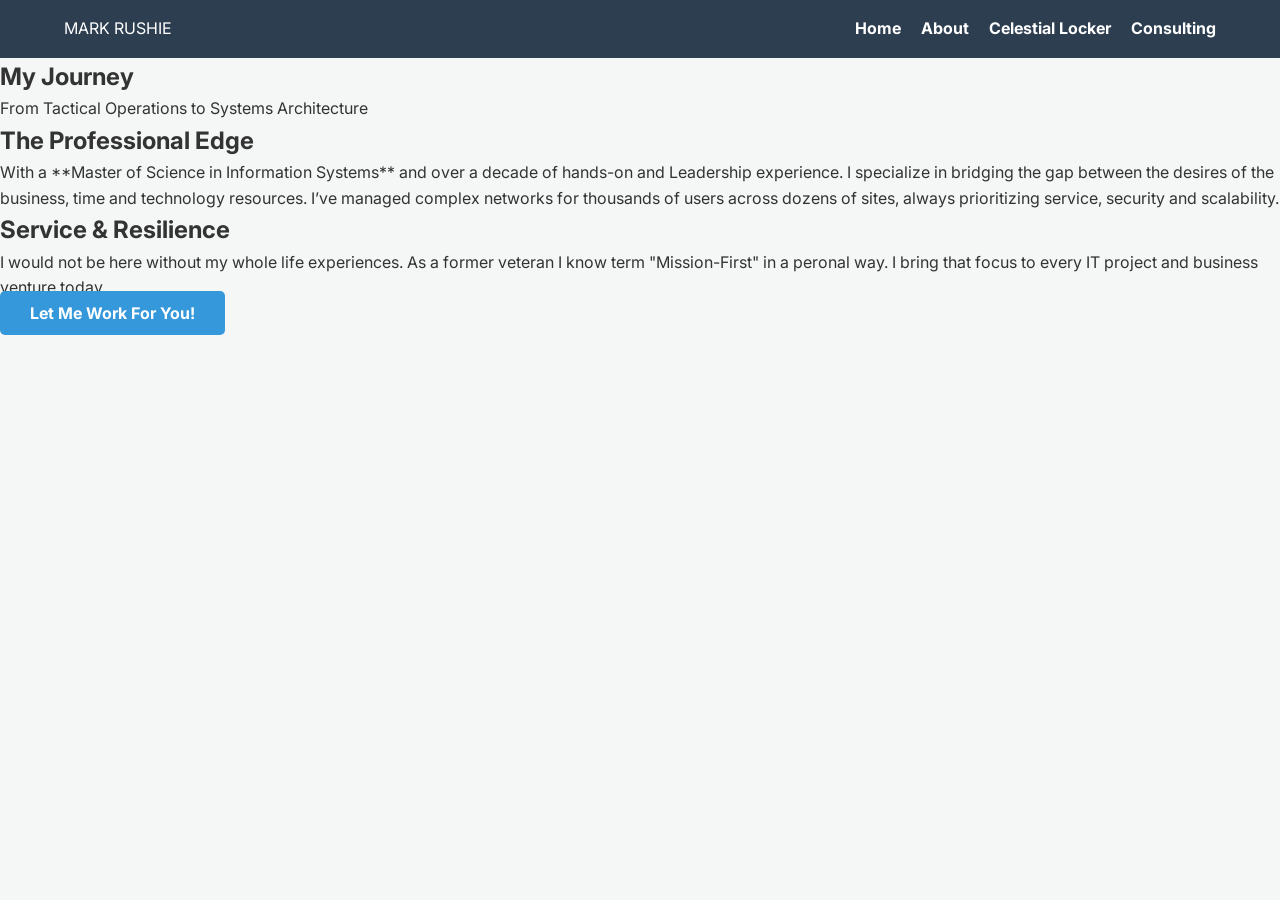
==== about.html @ 53b54d99 "Add about.html with personal and professional details" ====
<!DOCTYPE html>
<html lang="en">
<head>
    <meta charset="UTF-8">
    <meta name="viewport" content="width=device-width, initial-scale=1.0">
    <title>About Mark Rushie | MSIS & IT Leader</title>
    <link rel="stylesheet" href="style.css">
    <link href="https://fonts.googleapis.com/css2?family=Inter:wght@400;700&display=swap" rel="stylesheet">
</head>
<body>

    <nav class="navbar">
        <div class="logo">MARK RUSHIE</div>
        <ul class="nav-links">
            <li><a href="index.html">Home</a></li>
            <li><a href="about.html">About</a></li>
            <li><a href="https://celestiallocker.com" target="_blank">Celestial Locker</a></li>
            <li><a href="https://www.firstsiteconsulting.com/" target="_blank">Consulting</a></li>
        </ul>
    </nav>

    <section class="about-hero">
        <h1>My Journey</h1>
        <p>From Tactical Operations to Systems Architecture</p>
    </section>

    <article class="about-content">
        <div class="bio-section">
            <h2>The Professional Edge</h2>
            <p>With a **Master of Science in Information Systems** and over a decade of hands-on and Leadership experience. I specialize in bridging the gap between the desires of the business, time and technology resources. I’ve managed complex networks for thousands of users across dozens of sites, always prioritizing service, security and scalability.</p>
        </div>

        <div class="bio-section">
            <h2>Service & Resilience</h2>
            <p>I would not be here without my whole life experiences. As a former veteran I know term "Mission-First" in a peronal way. I bring that focus to every IT project and business venture today.</p>
        </div>

        <div class="cta-container">
            <a href="mailto:mark@mrtechnyc.com" class="cta-btn">Let Me Work For You!</a>
        </div>
    </article>

</body>
</html>
---- style.css ----
* { margin: 0; padding: 0; box-sizing: border-box; }
body { font-family: 'Inter', sans-serif; background-color: #f4f7f6; color: #333; line-height: 1.6; }

.navbar { background: #2c3e50; color: white; display: flex; justify-content: space-between; padding: 1rem 5%; align-items: center; }
.nav-links { list-style: none; display: flex; }
.nav-links li { margin-left: 20px; }
.nav-links a { color: white; text-decoration: none; font-weight: bold; transition: 0.3s; }
.nav-links a:hover { color: #3498db; }

.hero { background: linear-gradient(rgba(0,0,0,0.7), rgba(0,0,0,0.7)), url('https://images.unsplash.com/photo-1550751827-4bd374c3f58b?auto=format&fit=crop&w=1350&q=80'); 
        height: 60vh; background-size: cover; color: white; display: flex; flex-direction: column; justify-content: center; align-items: center; text-align: center; }
.hero h1 { font-size: 3rem; margin-bottom: 10px; }
.cta-btn { margin-top: 20px; padding: 12px 30px; background: #3498db; color: white; text-decoration: none; border-radius: 5px; font-weight: bold; }

.content { padding: 50px 10% ; text-align: center; }
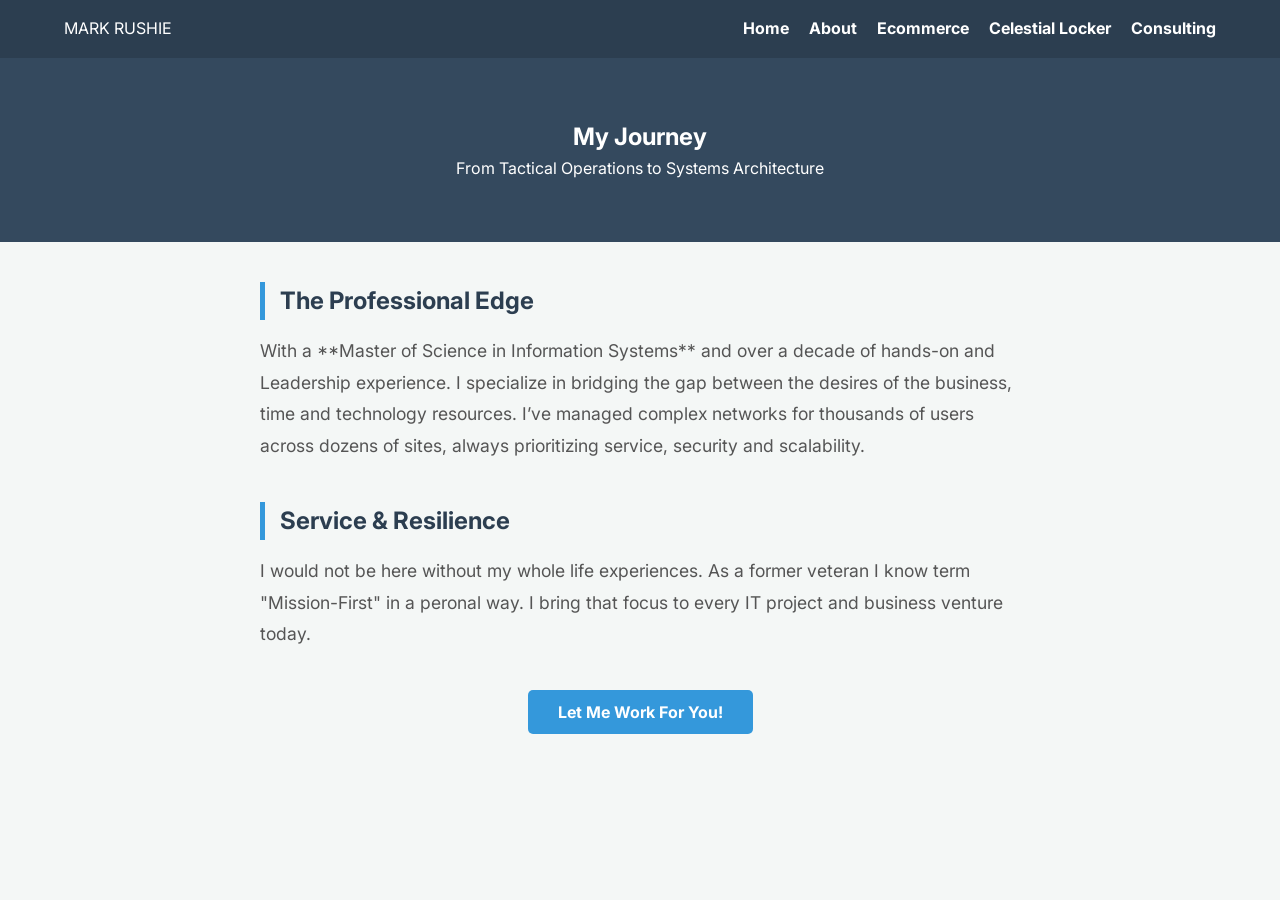
==== commit e1decc25: "Update navigation links in about.html" ====
--- a/about.html
+++ b/about.html
@@ -9,15 +9,16 @@
 </head>
 <body>
 
-    <nav class="navbar">
-        <div class="logo">MARK RUSHIE</div>
-        <ul class="nav-links">
-            <li><a href="index.html">Home</a></li>
-            <li><a href="about.html">About</a></li>
-            <li><a href="https://celestiallocker.com" target="_blank">Celestial Locker</a></li>
-            <li><a href="https://www.firstsiteconsulting.com/" target="_blank">Consulting</a></li>
-        </ul>
-    </nav>
+<nav class="navbar">
+    <div class="logo">MARK RUSHIE</div>
+    <ul class="nav-links">
+        <li><a href="index.html">Home</a></li>
+        <li><a href="about.html">About</a></li>
+        <li><a href="ecommerce.html">Ecommerce</a></li>
+        <li><a href="https://celestiallocker.com" target="_blank">Celestial Locker</a></li>
+        <li><a href="https://www.firstsiteconsulting.com/" target="_blank">Consulting</a></li>
+    </ul>
+</nav>
 
     <section class="about-hero">
         <h1>My Journey</h1>
--- a/style.css
+++ b/style.css
@@ -13,3 +13,104 @@
 .cta-btn { margin-top: 20px; padding: 12px 30px; background: #3498db; color: white; text-decoration: none; border-radius: 5px; font-weight: bold; }
 
 .content { padding: 50px 10% ; text-align: center; }
+
+/* About Page Specific Styles */
+.about-hero {
+    background: #34495e;
+    color: white;
+    padding: 60px 5%;
+    text-align: center;
+}
+
+.about-content {
+    max-width: 800px;
+    margin: 40px auto;
+    padding: 0 20px;
+}
+
+.bio-section {
+    margin-bottom: 40px;
+}
+
+.bio-section h2 {
+    color: #2c3e50;
+    margin-bottom: 15px;
+    border-left: 5px solid #3498db;
+    padding-left: 15px;
+}
+
+.bio-section p {
+    font-size: 1.1rem;
+    color: #555;
+    line-height: 1.8;
+}
+
+.cta-container {
+    text-align: center;
+    margin-top: 50px;
+}
+
+/* --- White Glove E-commerce Styles (Newest) --- */
+
+.product-grid { 
+    display: grid; 
+    grid-template-columns: repeat(3, 1fr); 
+    gap: 30px; 
+    padding: 40px 10%; 
+}
+
+.product-card { 
+    background: white; 
+    padding: 25px; 
+    border: 1px solid #e0e0e0; 
+    text-align: center; 
+    border-radius: 8px; 
+    transition: all 0.3s ease;
+}
+
+.product-card:hover { 
+    border-color: #D4AF37; /* Luxury Gold */
+    box-shadow: 0 12px 24px rgba(0,0,0,0.08); 
+    transform: translateY(-5px); 
+}
+
+.image-box { 
+    width: 100%; 
+    height: 220px; 
+    background: #fafafa; 
+    border: 1px dashed #d1d1d1; 
+    margin-bottom: 20px; 
+}
+
+.product-name { 
+    font-weight: 700; 
+    font-family: 'Satoshi', sans-serif;
+    color: #002147; /* Trust Navy */
+    margin-bottom: 10px; 
+    height: 50px;
+}
+
+.price { 
+    color: #D4AF37; 
+    font-size: 1.3rem; 
+    font-weight: 700; 
+}
+
+.pagination { 
+    display: flex; 
+    justify-content: center; 
+    align-items: center; 
+    padding: 60px; 
+    gap: 20px; 
+}
+
+.arrow-btn { 
+    font-size: 2.5rem; 
+    text-decoration: none; 
+    color: #002147; 
+    transition: 0.3s; 
+}
+
+.arrow-btn:hover { 
+    color: #D4AF37; 
+}
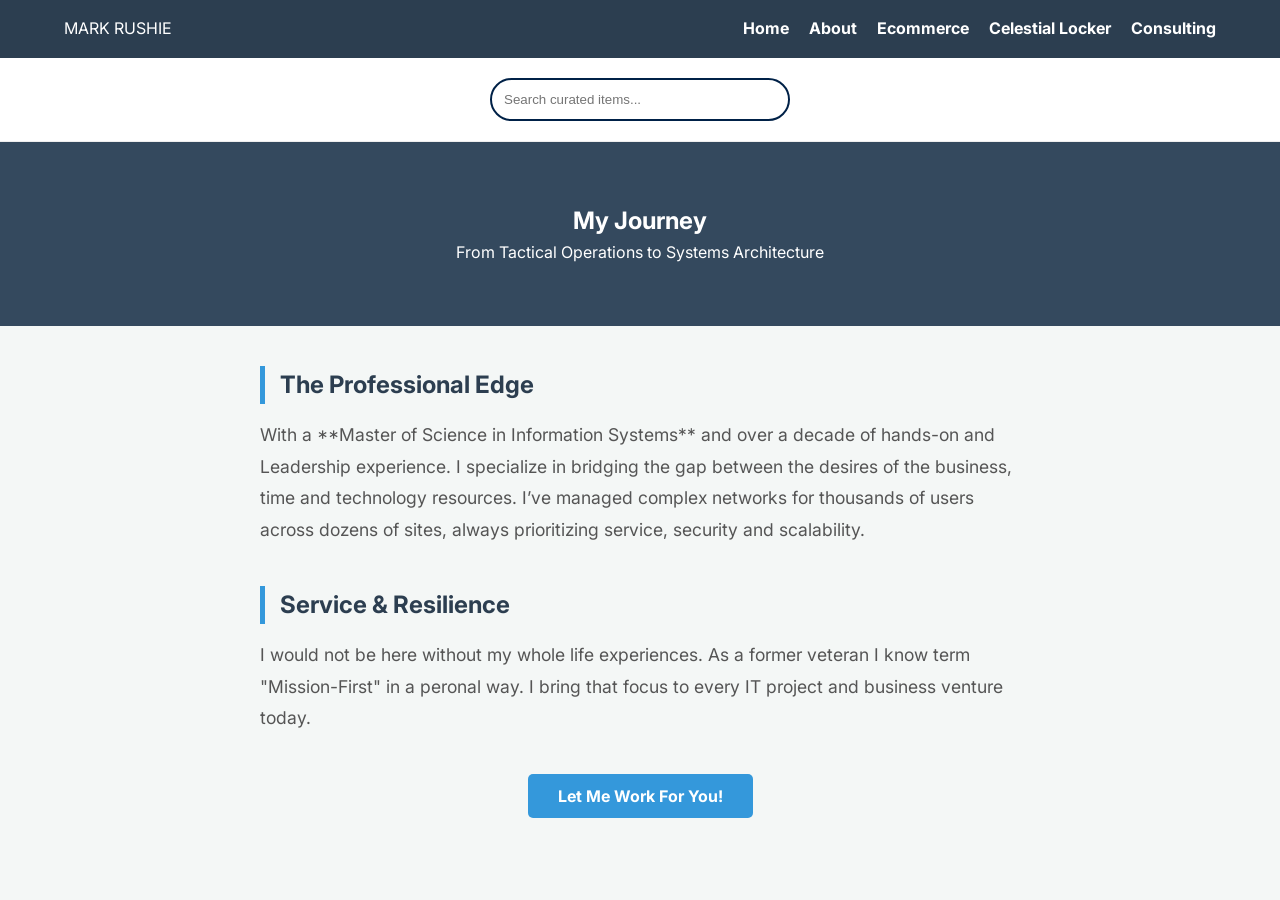
==== commit 10c1c6fb: "Add search input to about page" ====
--- a/about.html
+++ b/about.html
@@ -8,7 +8,6 @@
     <link href="https://fonts.googleapis.com/css2?family=Inter:wght@400;700&display=swap" rel="stylesheet">
 </head>
 <body>
-
 <nav class="navbar">
     <div class="logo">MARK RUSHIE</div>
     <ul class="nav-links">
@@ -20,6 +19,10 @@
     </ul>
 </nav>
 
+    <div class="search-container">
+    <input type="text" id="productSearch" placeholder="Search curated items..." onkeyup="filterProducts()">
+</div>
+    
     <section class="about-hero">
         <h1>My Journey</h1>
         <p>From Tactical Operations to Systems Architecture</p>
--- a/style.css
+++ b/style.css
@@ -114,3 +114,17 @@
 .arrow-btn:hover { 
     color: #D4AF37; 
 }
+
+/* Search Bar Styling */
+.search-container { text-align: center; padding: 20px 0; background: #fff; border-bottom: 1px solid #eee; }
+#productSearch { padding: 12px; width: 300px; border: 2px solid #002147; border-radius: 25px; outline: none; font-family: 'Satoshi', sans-serif; }
+
+/* Back to Top Button */
+#backToTop {
+    position: fixed; bottom: 30px; right: 30px;
+    background: #D4AF37; color: white; border: none;
+    padding: 15px; border-radius: 50%; cursor: pointer;
+    display: none; box-shadow: 0 4px 10px rgba(0,0,0,0.2);
+    font-size: 20px; z-index: 100;
+}
+#backToTop:hover { background: #002147; transition: 0.3s; }
